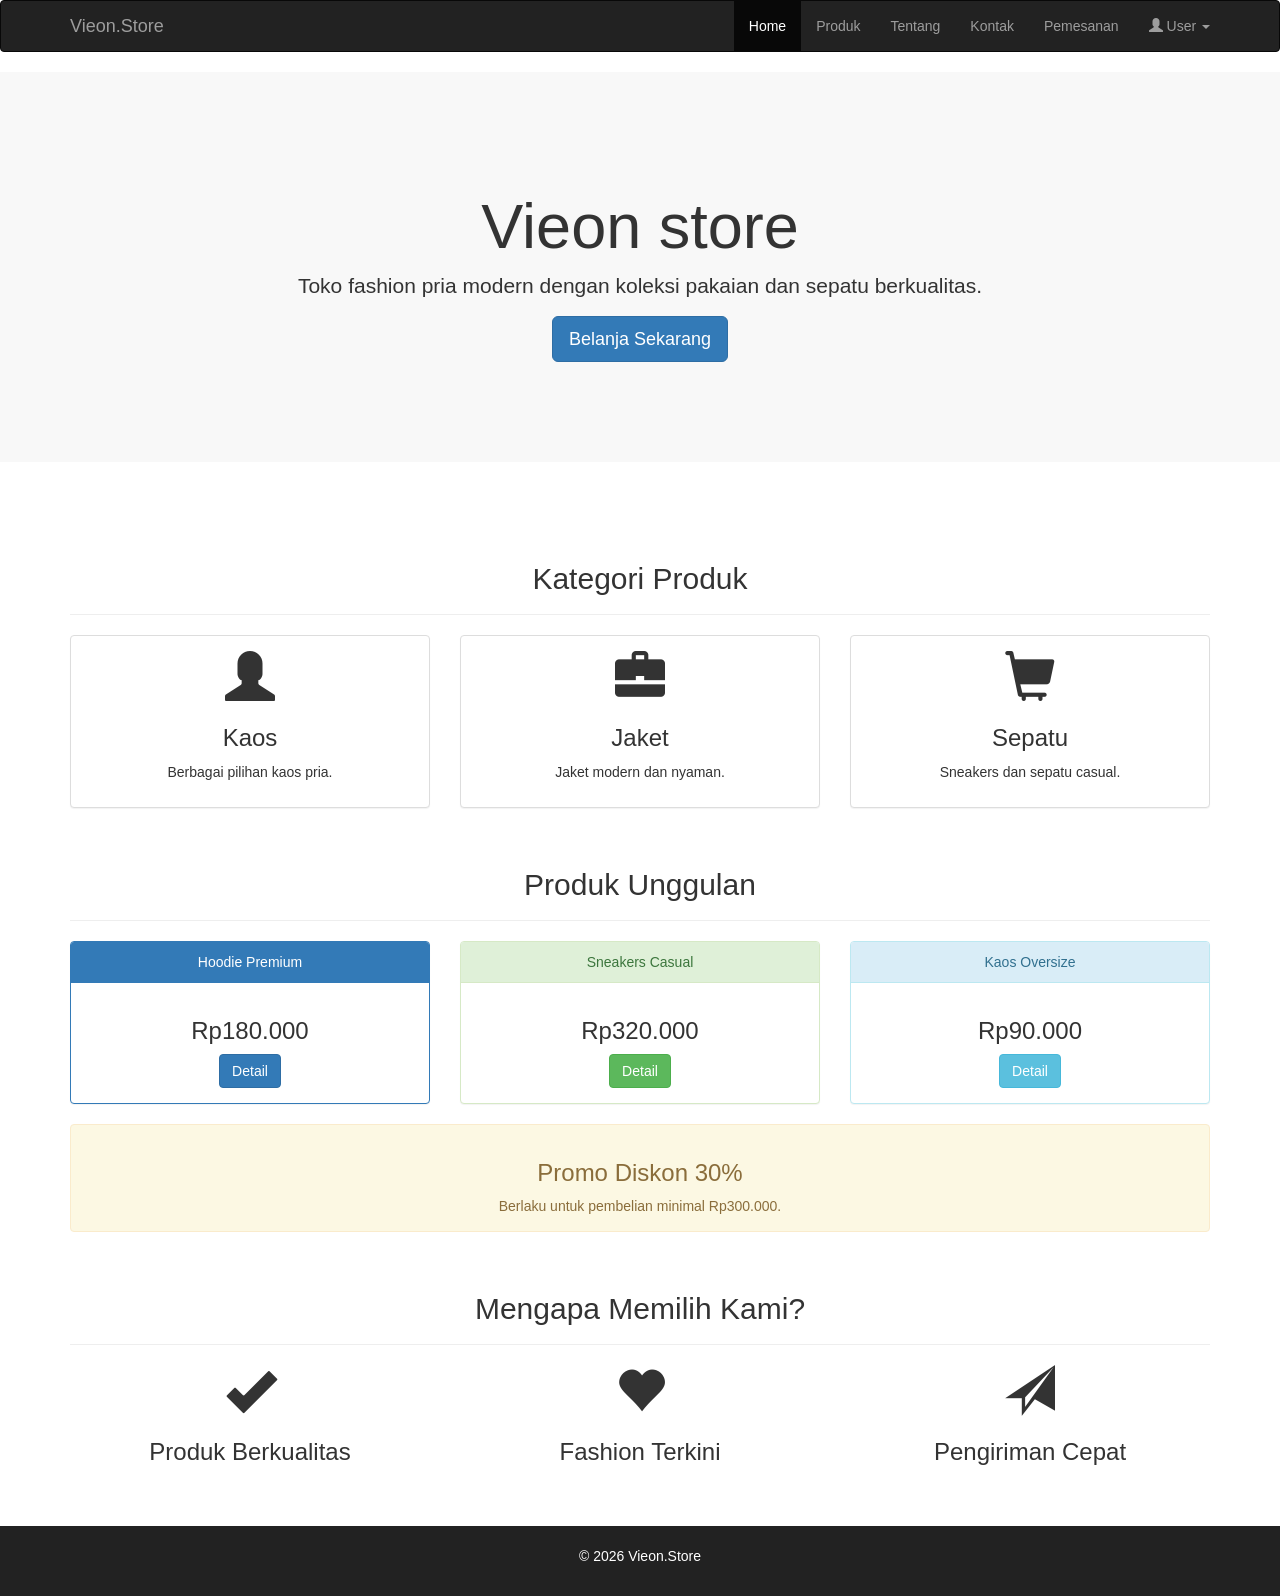
==== index.html @ 40592802 "first upload website" ====
<!doctype html>
<html>
  <head>
    <title>Home</title>
    <link rel="stylesheet" href="bootstrap/css/bootstrap.css" />
    <link rel="stylesheet" href="style.css" />
  </head>
  <body>
    <nav class="navbar navbar-inverse">
      <div class="container">
        <div class="navbar-header">
          <button
            type="button"
            class="navbar-toggle collapsed"
            data-toggle="collapse"
            data-target="#menu"
          >
            <span class="icon-bar"></span><span class="icon-bar"></span
            ><span class="icon-bar"></span>
          </button>
          <a class="navbar-brand" href="index.html">Vieon.Store</a>
        </div>
        <div class="collapse navbar-collapse" id="menu">
          <ul class="nav navbar-nav navbar-right">
            <li class="active"><a href="index.html">Home</a></li>
            <li><a href="produk.html">Produk</a></li>
            <li><a href="tentang.html">Tentang</a></li>
            <li><a href="kontak.html">Kontak</a></li>
            <li><a href="pemesanan.html">Pemesanan</a></li>
            <ul class="nav navbar-nav navbar-right">
              <li class="dropdown">
                <a
                  href="#"
                  class="dropdown-toggle"
                  data-toggle="dropdown"
                  role="button"
                  aria-haspopup="true"
                  aria-expanded="false">
                  <span
                    class="glyphicon glyphicon-user"
                    aria-hidden="true"
                  ></span>
                  User <span class="caret"></span
                ></a>
                <ul class="dropdown-menu">
                  <li><a href="login.html">Login admin</a></li>
                  <li><a href="#">Logout</a></li>
                </ul>
              </li>
            </ul>
          </ul>
        </div>
      </div>
    </nav>
    <div class="jumbotron text-center">
      <div class="container">
        <h1>Vieon store</h1>

        <p>
          Toko fashion pria modern dengan koleksi pakaian dan sepatu
          berkualitas.
        </p>

        <a href="produk.html" class="btn btn-primary btn-lg">
          Belanja Sekarang
        </a>
      </div>
    </div>

    <div class="container">
      <div class="page-header">
        <h2 class="text-center">Kategori Produk</h2>
      </div>

      <div class="row text-center">
        <div class="col-md-4">
          <div class="panel panel-default">
            <div class="panel-body">
              <span
                class="glyphicon glyphicon-user"
                style="font-size: 50px"
              ></span>

              <h3>Kaos</h3>

              <p>Berbagai pilihan kaos pria.</p>
            </div>
          </div>
        </div>

        <div class="col-md-4">
          <div class="panel panel-default">
            <div class="panel-body">
              <span
                class="glyphicon glyphicon-briefcase"
                style="font-size: 50px"
              ></span>

              <h3>Jaket</h3>

              <p>Jaket modern dan nyaman.</p>
            </div>
          </div>
        </div>

        <div class="col-md-4">
          <div class="panel panel-default">
            <div class="panel-body">
              <span
                class="glyphicon glyphicon-shopping-cart"
                style="font-size: 50px"
              ></span>

              <h3>Sepatu</h3>

              <p>Sneakers dan sepatu casual.</p>
            </div>
          </div>
        </div>
      </div>
    </div>

    <div class="container">
      <div class="page-header">
        <h2 class="text-center">Produk Unggulan</h2>
      </div>

      <div class="row text-center">
        <div class="col-md-4">
          <div class="panel panel-primary">
            <div class="panel-heading">Hoodie Premium</div>

            <div class="panel-body">
              <h3>Rp180.000</h3>

              <a href="produk.html" class="btn btn-primary"> Detail </a>
            </div>
          </div>
        </div>

        <div class="col-md-4">
          <div class="panel panel-success">
            <div class="panel-heading">Sneakers Casual</div>

            <div class="panel-body">
              <h3>Rp320.000</h3>

              <a href="produk.html" class="btn btn-success"> Detail </a>
            </div>
          </div>
        </div>

        <div class="col-md-4">
          <div class="panel panel-info">
            <div class="panel-heading">Kaos Oversize</div>

            <div class="panel-body">
              <h3>Rp90.000</h3>

              <a href="produk.html" class="btn btn-info"> Detail </a>
            </div>
          </div>
        </div>
      </div>
    </div>

    <div class="container">
      <div class="alert alert-warning text-center">
        <h3>Promo Diskon 30%</h3>

        <p>Berlaku untuk pembelian minimal Rp300.000.</p>
      </div>
    </div>

    <div class="container">
      <div class="page-header">
        <h2 class="text-center">Mengapa Memilih Kami?</h2>
      </div>

      <div class="row text-center">
        <div class="col-md-4">
          <span class="glyphicon glyphicon-ok" style="font-size: 50px"></span>

          <h3>Produk Berkualitas</h3>
        </div>

        <div class="col-md-4">
          <span
            class="glyphicon glyphicon-heart"
            style="font-size: 50px"
          ></span>

          <h3>Fashion Terkini</h3>
        </div>

        <div class="col-md-4">
          <span class="glyphicon glyphicon-send" style="font-size: 50px"></span>

          <h3>Pengiriman Cepat</h3>
        </div>
      </div>
    </div>

    <footer class="footer text-center">
      <p>© 2026 Vieon.Store</p>
    </footer>
    <script src="bootstrap/js/jQuery.js"></script>
    <script src="bootstrap/js/bootstrap.min.js"></script>
  </body>
</html>
---- style.css ----
.hero {
  padding: 60px 0;
  background: #f8f8f8;
  text-align: center;
}

.panel{
    transition:0.3s;
}

.panel:hover {
  box-shadow: 0 0 10px #ccc;
  transform:translateY(-5px);
}
.footer {
  background: #222;
  color: #fff;
  padding: 20px;
  margin-top: 40px;
}
.produk-card {
  min-height: 220px;
}

.jumbotron{
    padding:100px 0;
    margin-bottom:60px;
    background-color:#f8f8f8;
}

.footer{
    background:#222;
    color:white;
    padding:20px;
    margin-top:50px;
}

.produk-img{

    width:100%;
    height:250px;
    object-fit:cover;
}

.col-md-6 img {
    width: 85%;
    margin-left: 35px;
    height: 400px;
}

.col-md-5 img{
  width: 85%;
  height: 400px;
}
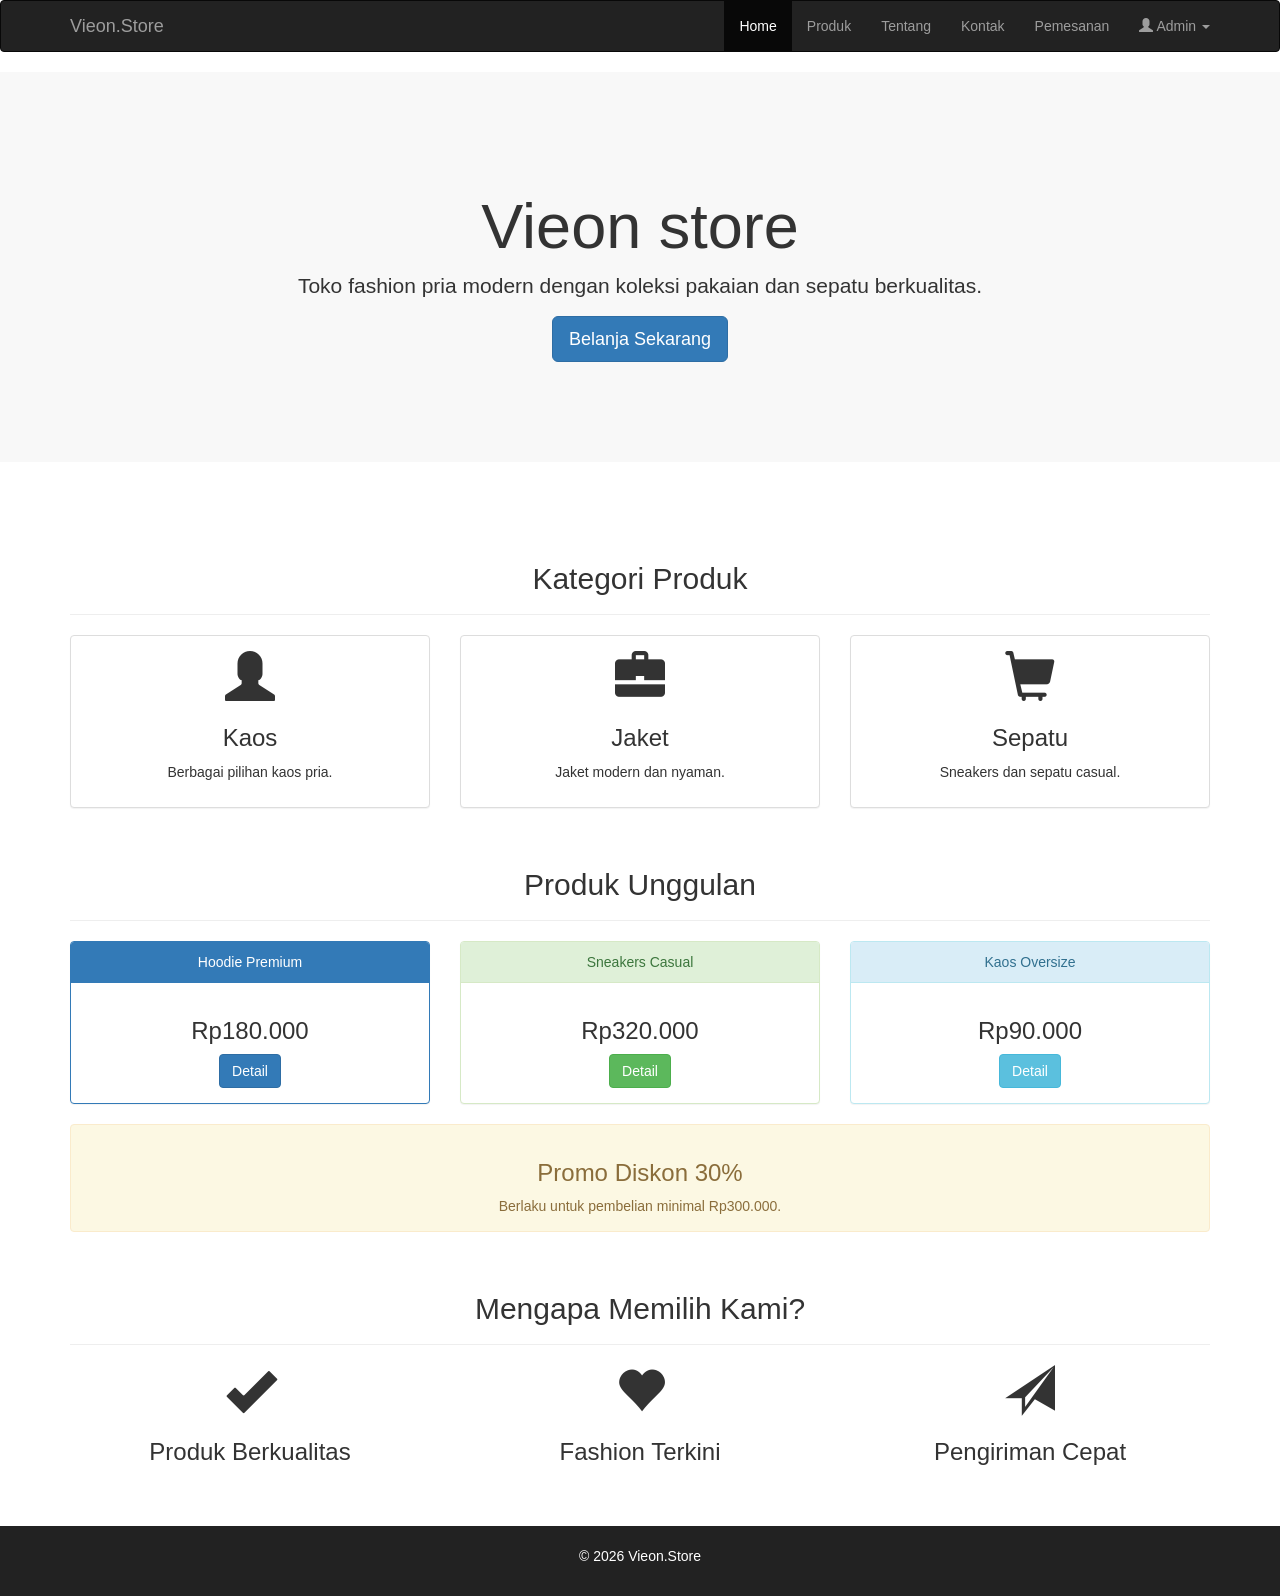
==== commit 82365044: "Update viewport meta tag and user dropdown text" ====
--- a/index.html
+++ b/index.html
@@ -1,6 +1,8 @@
 <!doctype html>
 <html>
   <head>
+    <meta charset="UTF-8" />
+    <meta name="viewport" content="width=device-width, initial-scale=1.0" />
     <title>Home</title>
     <link rel="stylesheet" href="bootstrap/css/bootstrap.css" />
     <link rel="stylesheet" href="style.css" />
@@ -13,8 +15,7 @@
             type="button"
             class="navbar-toggle collapsed"
             data-toggle="collapse"
-            data-target="#menu"
-          >
+            data-target="#menu">
             <span class="icon-bar"></span><span class="icon-bar"></span
             ><span class="icon-bar"></span>
           </button>
@@ -40,11 +41,10 @@
                     class="glyphicon glyphicon-user"
                     aria-hidden="true"
                   ></span>
-                  User <span class="caret"></span
+                   Admin <span class="caret"></span
                 ></a>
                 <ul class="dropdown-menu">
-                  <li><a href="login.html">Login admin</a></li>
-                  <li><a href="#">Logout</a></li>
+                  <li><a href="login.html">Login</a></li>
                 </ul>
               </li>
             </ul>
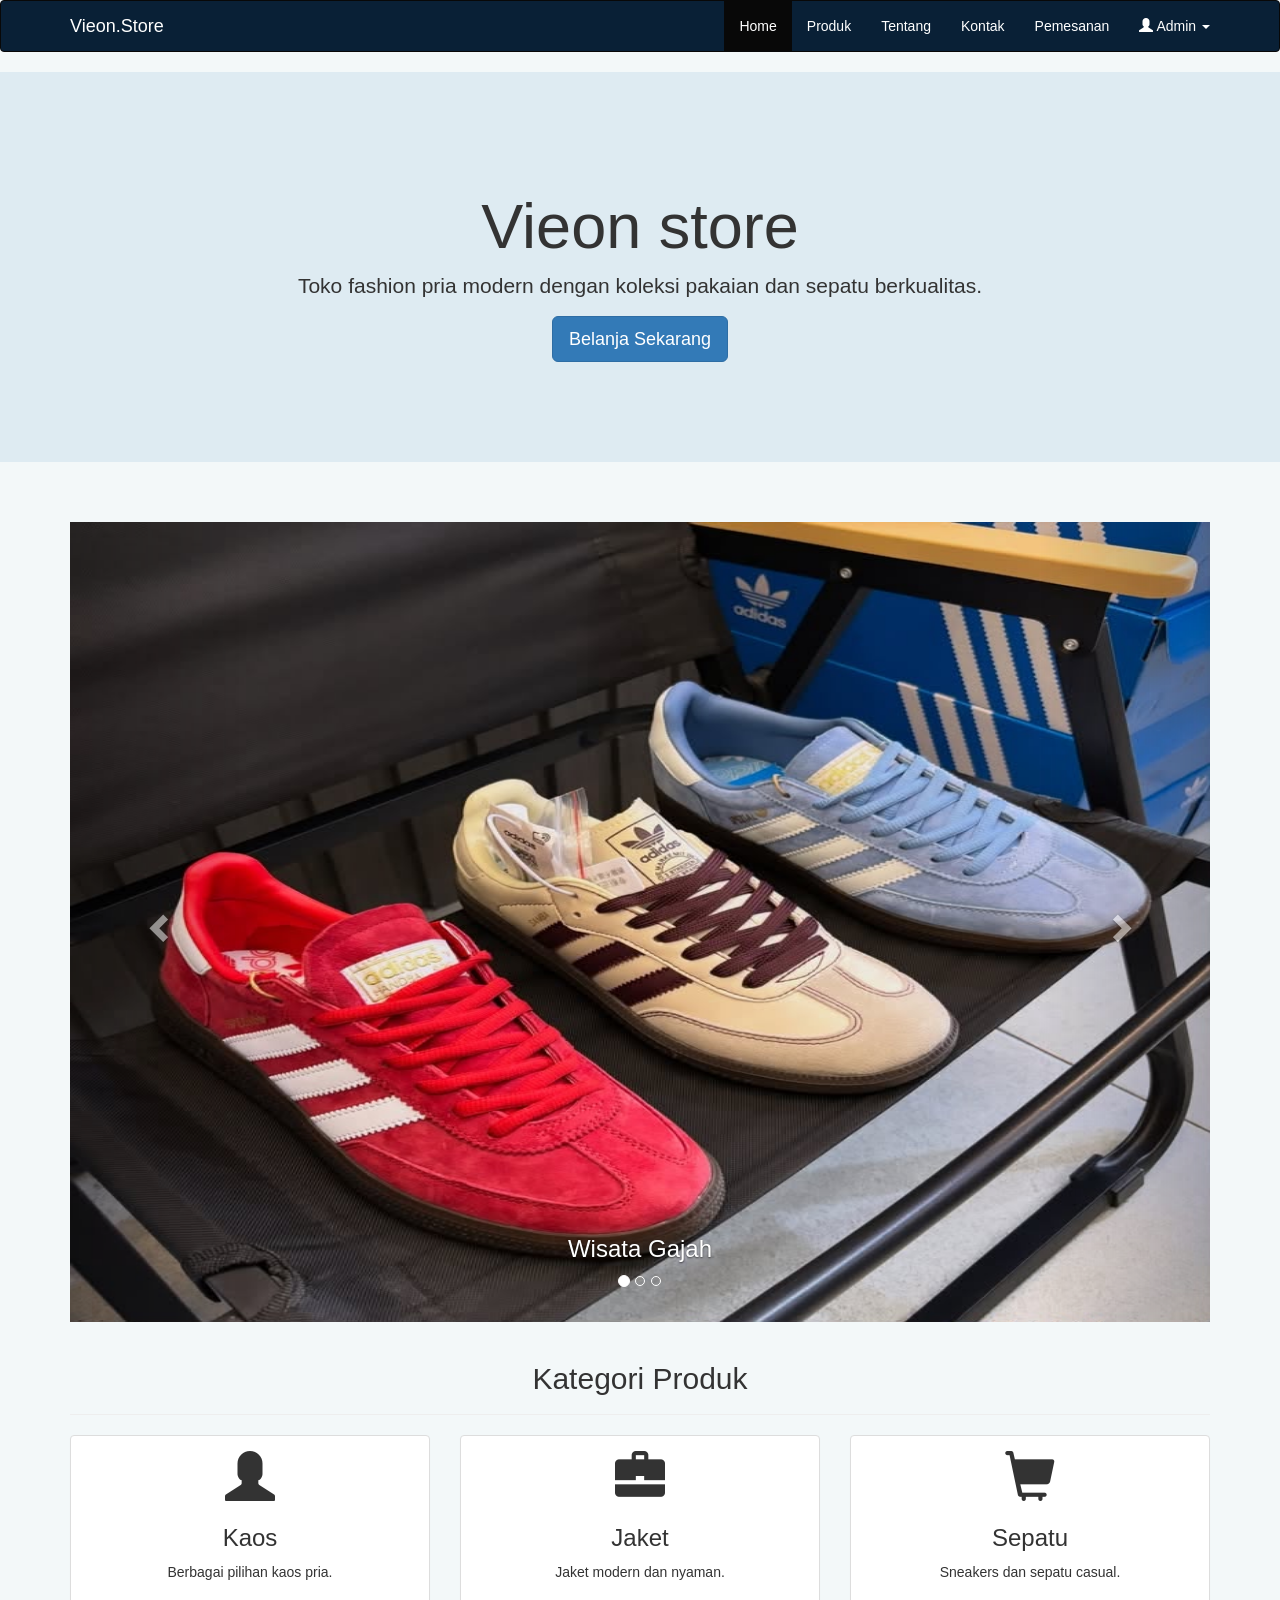
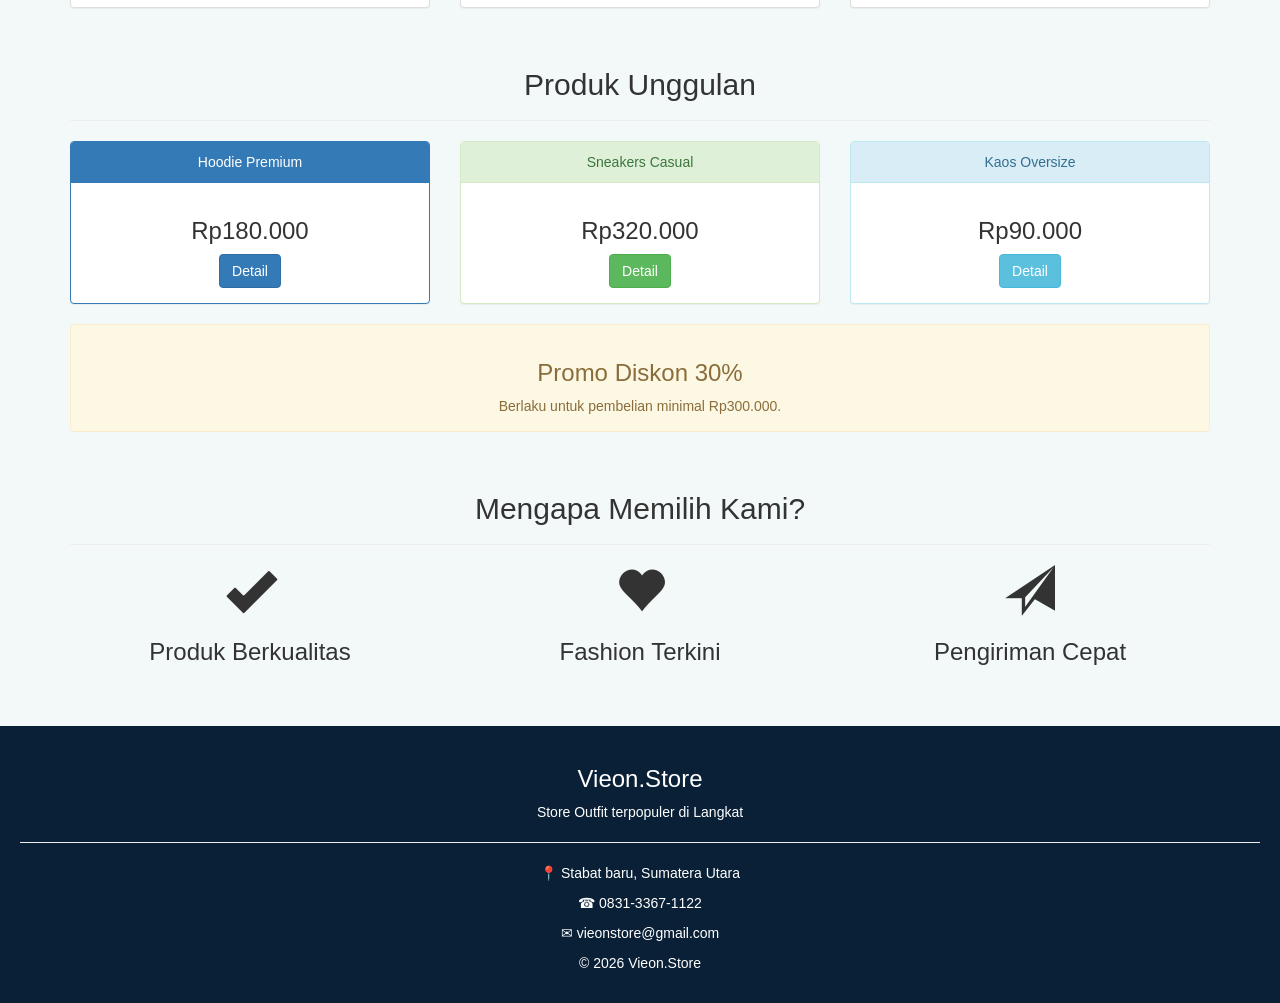
==== commit 2265af19: "mengganti file web vieon store" ====
--- a/index.html
+++ b/index.html
@@ -36,12 +36,13 @@
                   data-toggle="dropdown"
                   role="button"
                   aria-haspopup="true"
-                  aria-expanded="false">
+                  aria-expanded="false"
+                >
                   <span
                     class="glyphicon glyphicon-user"
                     aria-hidden="true"
                   ></span>
-                   Admin <span class="caret"></span
+                  Admin <span class="caret"></span
                 ></a>
                 <ul class="dropdown-menu">
                   <li><a href="login.html">Login</a></li>
@@ -66,6 +67,52 @@
         </a>
       </div>
     </div>
+    <div class="container">
+      <div id="wisata" class="carousel slide" data-ride="carousel">
+        <ol class="carousel-indicators">
+          <li data-target="#wisata" data-slide-to="0" class="active"></li>
+
+          <li data-target="#wisata" data-slide-to="1"></li>
+
+          <li data-target="#wisata" data-slide-to="2"></li>
+        </ol>
+
+        <div class="carousel-inner">
+          <div class="item active">
+            <img src="img/foto1.jpg" class="img-responsive" style="width: 100%; height: 800px;" />
+
+            <div class="carousel-caption">
+              <h3>Wisata Gajah</h3>
+            </div>
+          </div>
+
+          <div class="item">
+            <img src="img/images5.jpg" class="img-responsive" style="width: 100%; height:750px;" />
+
+            <div class="carousel-caption">
+              <h3>Susur Sungai</h3>
+            </div>
+          </div>
+
+          <div class="item">
+            <img src="img/tentang.jpg" class="img-responsive" style="width: 100%; height: 750px;" />
+
+            <div class="carousel-caption">
+              <h3>Jungle Tracking</h3>
+            </div>
+          </div>
+        </div>
+
+        <a class="left carousel-control" href="#wisata" data-slide="prev">
+          <span class="glyphicon glyphicon-chevron-left"> </span>
+        </a>
+
+        <a class="right carousel-control" href="#wisata" data-slide="next">
+          <span class="glyphicon glyphicon-chevron-right"> </span>
+        </a>
+      </div>
+    </div>
+
 
     <div class="container">
       <div class="page-header">
@@ -202,8 +249,20 @@
     </div>
 
     <footer class="footer text-center">
+      <h3>Vieon.Store</h3>
+
+      <p>Store Outfit terpopuler di Langkat</p>
+
+      <hr />
+
+      <p>📍 Stabat baru, Sumatera Utara</p>
+
+      <p>☎ 0831-3367-1122</p>
+
+      <p>✉ vieonstore@gmail.com</p>
       <p>© 2026 Vieon.Store</p>
     </footer>
+
     <script src="bootstrap/js/jQuery.js"></script>
     <script src="bootstrap/js/bootstrap.min.js"></script>
   </body>
--- a/style.css
+++ b/style.css
@@ -1,54 +1,64 @@
-.hero {
-  padding: 60px 0;
-  background: #f8f8f8;
-  text-align: center;
+.navbar {
+  background-color: #092036;
+  position: sticky;
+  top: 0;
+  z-index: 1000;
 }
 
-.panel{
-    transition:0.3s;
+body {
+  background: rgb(243, 248, 249);
+}
+.navbar-inverse .navbar-brand {
+  color: white;
+}
+
+.panel {
+  transition: 0.3s;
 }
 
 .panel:hover {
   box-shadow: 0 0 10px #ccc;
-  transform:translateY(-5px);
+  transform: translateY(-5px);
 }
 .footer {
   background: #222;
   color: #fff;
   padding: 20px;
-  margin-top: 40px;
 }
 .produk-card {
   min-height: 220px;
 }
 
-.jumbotron{
-    padding:100px 0;
-    margin-bottom:60px;
-    background-color:#f8f8f8;
+.jumbotron {
+  padding: 100px 0;
+  margin-bottom: 60px;
+  background-color: #deebf2;
 }
 
-.footer{
-    background:#222;
-    color:white;
-    padding:20px;
-    margin-top:50px;
+.footer {
+  background: #092036;
+  color: white;
+  padding: 20px;
+  margin-top: 50px;
 }
 
-.produk-img{
-
-    width:100%;
-    height:250px;
-    object-fit:cover;
+.produk-img {
+  width: 100%;
+  height: 250px;
+  object-fit: cover;
 }
 
 .col-md-6 img {
-    width: 85%;
-    margin-left: 35px;
-    height: 400px;
+  width: 85%;
+  margin-left: 35px;
+  height: 400px;
 }
 
-.col-md-5 img{
+.col-md-5 img {
   width: 85%;
   height: 400px;
-}+}
+
+.navbar-inverse .navbar-nav > li > a {
+  color: #ffffff;
+}
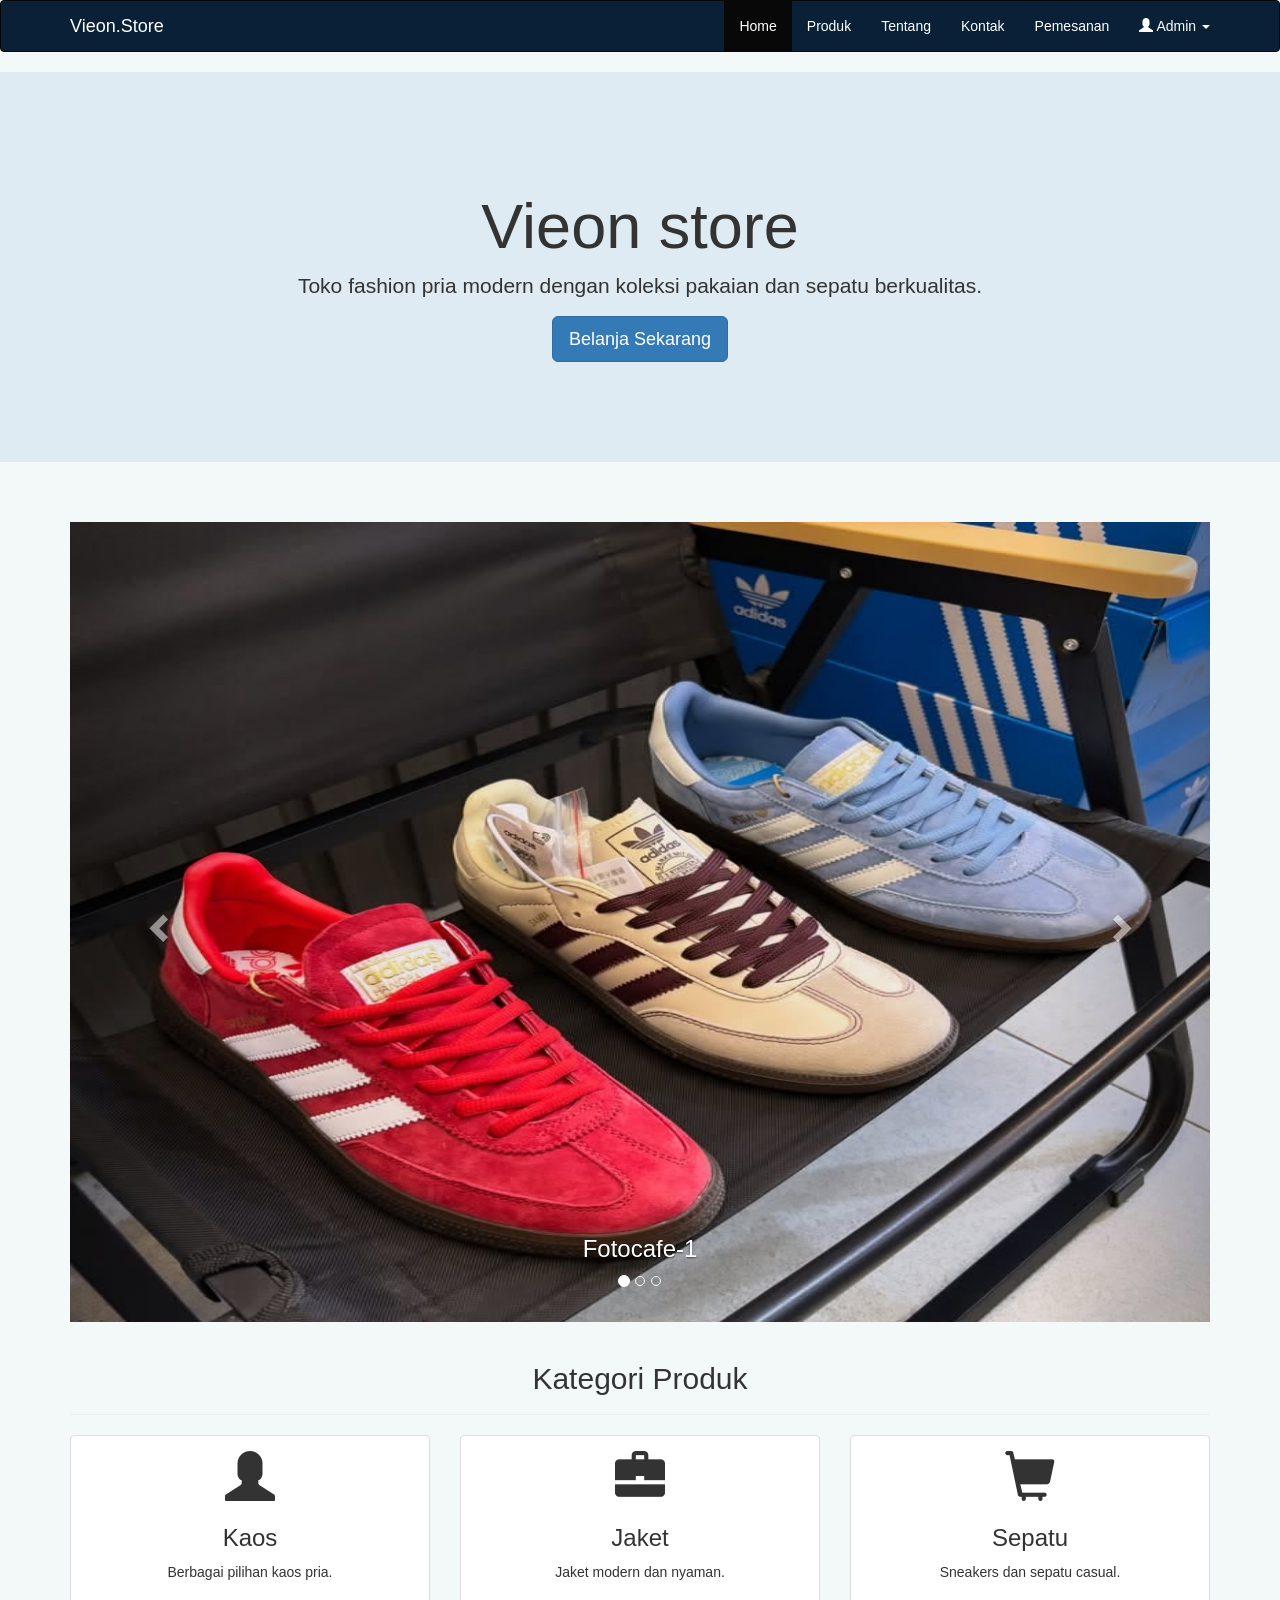
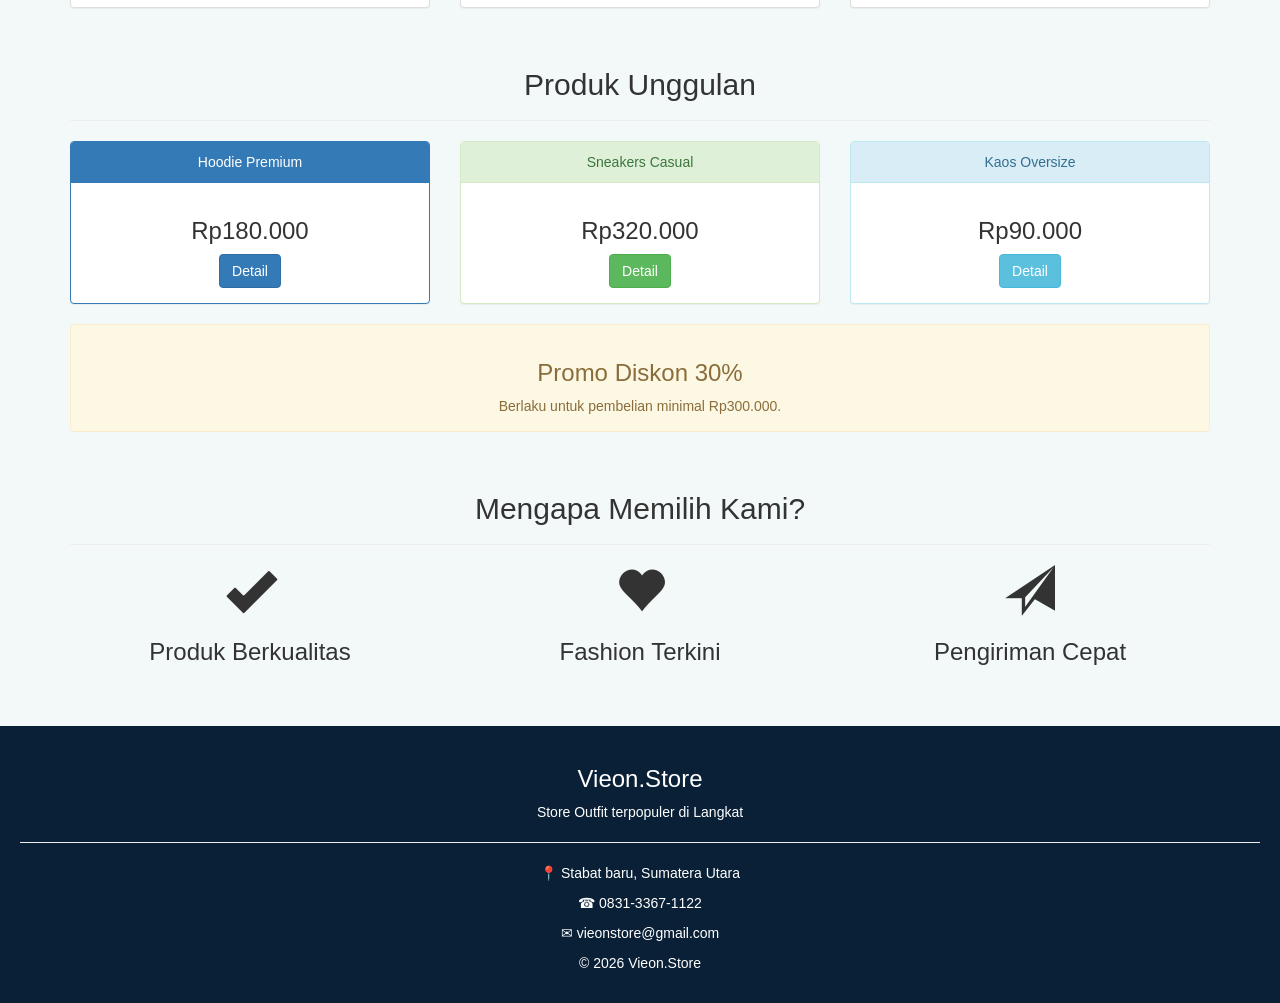
==== commit 10424896: "Update index.html" ====
--- a/index.html
+++ b/index.html
@@ -82,7 +82,7 @@
             <img src="img/foto1.jpg" class="img-responsive" style="width: 100%; height: 800px;" />
 
             <div class="carousel-caption">
-              <h3>Wisata Gajah</h3>
+              <h3>Fotocafe-1</h3>
             </div>
           </div>
 
@@ -90,7 +90,7 @@
             <img src="img/images5.jpg" class="img-responsive" style="width: 100%; height:750px;" />
 
             <div class="carousel-caption">
-              <h3>Susur Sungai</h3>
+              <h3>Fotocafe-2</h3>
             </div>
           </div>
 
@@ -98,7 +98,7 @@
             <img src="img/tentang.jpg" class="img-responsive" style="width: 100%; height: 750px;" />
 
             <div class="carousel-caption">
-              <h3>Jungle Tracking</h3>
+              <h3>Fotocafe-3</h3>
             </div>
           </div>
         </div>
